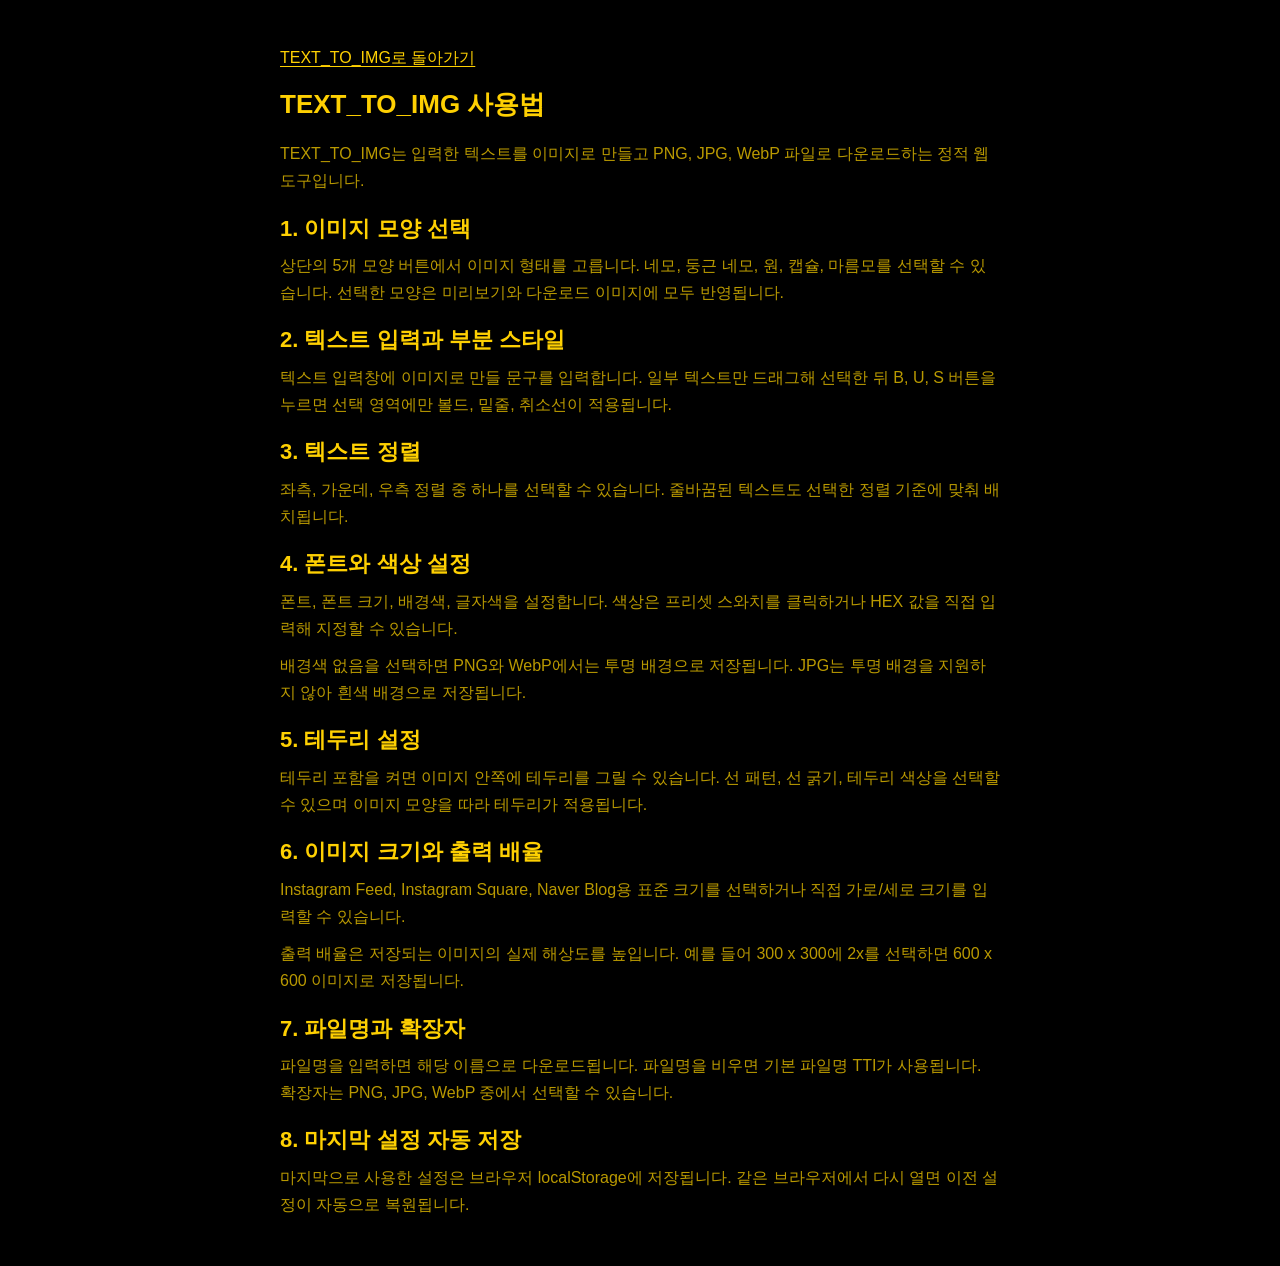
==== guide.html @ 32f4b1bb "Add usage guide page" ====
<!doctype html>
<html lang="ko">
  <head>
    <meta charset="utf-8">
    <meta name="viewport" content="width=device-width, initial-scale=1">
    <title>사용법 - TEXT_TO_IMG</title>
    <meta name="description" content="TEXT_TO_IMG에서 텍스트를 이미지로 만들고 크기, 색상, 테두리, 모양, 출력 형식을 설정하는 자세한 사용법입니다.">
    <meta name="robots" content="index, follow">
    <link rel="canonical" href="https://tti.zozindev.com/guide.html">
    <link rel="icon" type="image/svg+xml" href="/favicon.svg">
    <meta property="og:type" content="article">
    <meta property="og:site_name" content="TEXT_TO_IMG">
    <meta property="og:title" content="TEXT_TO_IMG 사용법">
    <meta property="og:description" content="텍스트 이미지 생성기의 입력, 스타일, 이미지 크기, 다운로드 설정 방법을 안내합니다.">
    <meta property="og:url" content="https://tti.zozindev.com/guide.html">
    <link rel="stylesheet" href="style.css">
  </head>
  <body>
    <main class="policy-page guide-page">
      <a class="back-link" href="/">TEXT_TO_IMG로 돌아가기</a>
      <h1>TEXT_TO_IMG 사용법</h1>
      <p>TEXT_TO_IMG는 입력한 텍스트를 이미지로 만들고 PNG, JPG, WebP 파일로 다운로드하는 정적 웹 도구입니다.</p>

      <section>
        <h2>1. 이미지 모양 선택</h2>
        <p>상단의 5개 모양 버튼에서 이미지 형태를 고릅니다. 네모, 둥근 네모, 원, 캡슐, 마름모를 선택할 수 있습니다. 선택한 모양은 미리보기와 다운로드 이미지에 모두 반영됩니다.</p>
      </section>

      <section>
        <h2>2. 텍스트 입력과 부분 스타일</h2>
        <p>텍스트 입력창에 이미지로 만들 문구를 입력합니다. 일부 텍스트만 드래그해 선택한 뒤 B, U, S 버튼을 누르면 선택 영역에만 볼드, 밑줄, 취소선이 적용됩니다.</p>
      </section>

      <section>
        <h2>3. 텍스트 정렬</h2>
        <p>좌측, 가운데, 우측 정렬 중 하나를 선택할 수 있습니다. 줄바꿈된 텍스트도 선택한 정렬 기준에 맞춰 배치됩니다.</p>
      </section>

      <section>
        <h2>4. 폰트와 색상 설정</h2>
        <p>폰트, 폰트 크기, 배경색, 글자색을 설정합니다. 색상은 프리셋 스와치를 클릭하거나 HEX 값을 직접 입력해 지정할 수 있습니다.</p>
        <p>배경색 없음을 선택하면 PNG와 WebP에서는 투명 배경으로 저장됩니다. JPG는 투명 배경을 지원하지 않아 흰색 배경으로 저장됩니다.</p>
      </section>

      <section>
        <h2>5. 테두리 설정</h2>
        <p>테두리 포함을 켜면 이미지 안쪽에 테두리를 그릴 수 있습니다. 선 패턴, 선 굵기, 테두리 색상을 선택할 수 있으며 이미지 모양을 따라 테두리가 적용됩니다.</p>
      </section>

      <section>
        <h2>6. 이미지 크기와 출력 배율</h2>
        <p>Instagram Feed, Instagram Square, Naver Blog용 표준 크기를 선택하거나 직접 가로/세로 크기를 입력할 수 있습니다.</p>
        <p>출력 배율은 저장되는 이미지의 실제 해상도를 높입니다. 예를 들어 300 x 300에 2x를 선택하면 600 x 600 이미지로 저장됩니다.</p>
      </section>

      <section>
        <h2>7. 파일명과 확장자</h2>
        <p>파일명을 입력하면 해당 이름으로 다운로드됩니다. 파일명을 비우면 기본 파일명 TTI가 사용됩니다. 확장자는 PNG, JPG, WebP 중에서 선택할 수 있습니다.</p>
      </section>

      <section>
        <h2>8. 마지막 설정 자동 저장</h2>
        <p>마지막으로 사용한 설정은 브라우저 localStorage에 저장됩니다. 같은 브라우저에서 다시 열면 이전 설정이 자동으로 복원됩니다.</p>
      </section>
    </main>
  </body>
</html>
---- style.css ----
:root {
  color-scheme: dark;
  --page: #000000;
  --panel: #000000;
  --ink: #fed002;
  --muted: #b99900;
  --line: #3a3000;
  --accent: #fed002;
  --accent-strong: #fff1a8;
  --field: #0a0a0a;
  --focus: rgba(254, 208, 2, 0.24);
  --shadow: none;
}

body[data-theme="light"] {
  color-scheme: light;
  --page: #ffffff;
  --panel: #ffffff;
  --ink: #000000;
  --muted: #555555;
  --line: #000000;
  --accent: #000000;
  --accent-strong: #333333;
  --field: #ffffff;
  --focus: rgba(0, 0, 0, 0.18);
}

* {
  box-sizing: border-box;
}

body {
  margin: 0;
  min-height: 100vh;
  background: var(--page);
  color: var(--ink);
  font-family: "Noto Sans KR", Pretendard, Arial, sans-serif;
}

a {
  color: var(--ink);
}

button,
input,
select,
textarea,
.text-editor {
  font: inherit;
}

.app-shell {
  display: grid;
  grid-template-columns: minmax(320px, 420px) minmax(0, 1fr);
  gap: 18px;
  width: min(1440px, 100%);
  min-height: 100vh;
  margin: 0 auto;
  padding: 24px;
}

.controls,
.preview-panel {
  background: var(--panel);
  border: 1px solid var(--line);
  border-radius: 0;
  box-shadow: var(--shadow);
}

.controls {
  align-self: start;
  padding: 24px;
}

.brand {
  margin-bottom: 24px;
}

.title-row {
  display: flex;
  align-items: center;
  justify-content: space-between;
  gap: 14px;
}

.nav-link {
  flex: 0 0 auto;
  padding: 7px 10px;
  border: 1px solid var(--line);
  color: var(--ink);
  font-size: 13px;
  font-weight: 800;
  text-decoration: none;
}

.nav-link:hover {
  border-color: var(--accent);
  color: var(--accent-strong);
}

.eyebrow {
  margin: 0 0 6px;
  color: var(--accent);
  font-size: 13px;
  font-weight: 800;
  letter-spacing: 0;
  text-transform: uppercase;
}

h1,
h2 {
  margin: 0;
  letter-spacing: 0;
}

h1 {
  font-size: 26px;
  line-height: 1.2;
}

h2 {
  font-size: 22px;
  line-height: 1.25;
}

.control-form {
  display: grid;
  gap: 18px;
}

.field-grid {
  display: grid;
  grid-template-columns: repeat(2, minmax(0, 1fr));
  gap: 14px;
}

.field {
  display: grid;
  gap: 8px;
  min-width: 0;
}

.field-full {
  grid-column: 1 / -1;
}

.size-inputs {
  display: grid;
  grid-template-columns: repeat(2, minmax(0, 1fr));
  gap: 10px;
}

.color-inputs {
  display: grid;
  grid-template-columns: repeat(2, minmax(0, 1fr));
  gap: 10px;
}

.size-inputs label {
  display: grid;
  gap: 6px;
  min-width: 0;
}

.color-control {
  display: grid;
  gap: 8px;
  min-width: 0;
  padding: 10px;
  border: 1px solid var(--line);
  background: var(--field);
}

.field span,
.size-inputs span,
.color-inputs span,
.color-control > span,
.style-options legend {
  color: var(--muted);
  font-size: 13px;
  font-weight: 700;
}

.text-editor,
select,
input[type="number"],
input[type="text"] {
  width: 100%;
  min-height: 42px;
  border: 1px solid var(--line);
  border-radius: 0;
  background: var(--field);
  color: var(--ink);
}

.text-editor,
select,
input[type="text"],
input[type="number"] {
  padding: 10px 12px;
}

.text-editor {
  min-height: 116px;
  max-height: 260px;
  overflow: auto;
  line-height: 1.45;
  white-space: pre-wrap;
  word-break: break-word;
}

.text-editor:focus,
select:focus,
input:focus,
button:focus-visible {
  border-color: var(--accent);
  box-shadow: 0 0 0 4px var(--focus);
  outline: none;
}

.swatches {
  display: grid;
  grid-template-columns: repeat(6, minmax(0, 1fr));
  gap: 6px;
}

.swatch {
  width: 100%;
  min-height: 28px;
  border: 1px solid var(--line);
  border-radius: 0;
  background: var(--swatch-color);
  cursor: pointer;
}

.swatch[data-color="#ffffff"] {
  box-shadow: inset 0 0 0 1px #777777;
}

.color-control.is-disabled {
  opacity: 0.45;
}

.color-control.is-disabled .swatch {
  pointer-events: none;
}

.style-options {
  display: flex;
  flex-wrap: wrap;
  gap: 10px;
  margin: 0;
  padding: 0;
  border: 0;
}

.theme-options {
  display: flex;
  flex-wrap: wrap;
  gap: 10px;
  margin: 4px 0 0;
  padding: 18px 0 0;
  border: 0;
  border-top: 1px solid var(--line);
}

.theme-options legend {
  flex-basis: 100%;
  color: var(--muted);
  font-size: 13px;
  font-weight: 700;
}

.creator-info {
  display: grid;
  gap: 6px;
  margin-top: 2px;
  padding-top: 16px;
  border-top: 1px solid var(--line);
  color: var(--muted);
  font-size: 13px;
}

.creator-info p {
  margin: 0;
}

.creator-info a {
  color: var(--ink);
  text-decoration: underline;
  text-underline-offset: 3px;
}

.creator-info a:hover {
  color: var(--accent-strong);
}

.policy-page {
  display: grid;
  gap: 20px;
  width: min(760px, 100%);
  margin: 0 auto;
  padding: 48px 20px;
}

.policy-page h1,
.policy-page h2,
.policy-page p {
  margin: 0;
}

.policy-page section {
  display: grid;
  gap: 10px;
}

.guide-page {
  max-width: 820px;
}

.policy-page p {
  color: var(--muted);
  line-height: 1.7;
}

.back-link {
  width: fit-content;
  text-decoration: underline;
  text-underline-offset: 3px;
}

.shape-options {
  display: grid;
  grid-template-columns: repeat(5, minmax(0, 1fr));
  gap: 8px;
  margin: 0;
  padding: 0;
  border: 0;
}

.shape-options legend {
  grid-column: 1 / -1;
  color: var(--muted);
  font-size: 13px;
  font-weight: 700;
}

.shape-option,
.line-pattern {
  display: grid;
  place-items: center;
  min-height: 42px;
  border: 1px solid var(--line);
  background: var(--field);
  cursor: pointer;
}

.shape-option:has(input:checked),
.line-pattern:has(input:checked) {
  border-color: var(--accent);
  box-shadow: inset 0 0 0 1px var(--accent);
}

.shape-option input,
.line-pattern input {
  position: absolute;
  opacity: 0;
  pointer-events: none;
}

.shape-preview {
  display: block;
  width: 24px;
  height: 24px;
  border: 2px solid var(--accent);
}

.shape-rounded {
  border-radius: 7px;
}

.shape-circle {
  border-radius: 50%;
}

.shape-pill {
  width: 32px;
  border-radius: 999px;
}

.shape-diamond {
  transform: rotate(45deg);
}

.style-options legend {
  flex-basis: 100%;
  margin-bottom: 2px;
}

.line-patterns {
  display: grid;
  grid-template-columns: repeat(3, minmax(0, 1fr));
  gap: 8px;
  margin: 0;
  padding: 0;
  border: 0;
}

.line-patterns > span {
  grid-column: 1 / -1;
  color: var(--muted);
  font-size: 13px;
  font-weight: 700;
}

.line-preview {
  display: block;
  width: 48px;
  border-top: 3px solid var(--accent);
}

.line-dashed {
  border-top-style: dashed;
}

.line-dotted {
  border-top-style: dotted;
  border-top-width: 4px;
}

.style-button {
  display: inline-flex;
  align-items: center;
  justify-content: center;
  width: 40px;
  height: 38px;
  border: 1px solid var(--line);
  border-radius: 0;
  background: var(--field);
  color: var(--ink);
  font-weight: 900;
  cursor: pointer;
}

.style-button:hover {
  border-color: var(--accent);
  color: var(--accent-strong);
  background: #111111;
}

.style-button[data-command="underline"] {
  text-decoration: underline;
}

.style-button[data-command="strikeThrough"] {
  text-decoration: line-through;
}

.check-option {
  display: inline-flex;
  align-items: center;
  gap: 8px;
  min-height: 38px;
  padding: 8px 12px;
  border: 1px solid var(--line);
  border-radius: 0;
  background: var(--field);
  cursor: pointer;
}

.radio-option {
  display: inline-flex;
  align-items: center;
  gap: 8px;
  min-height: 38px;
  padding: 8px 12px;
  border: 1px solid var(--line);
  border-radius: 0;
  background: var(--field);
  cursor: pointer;
}

.radio-option input {
  width: 16px;
  height: 16px;
  accent-color: var(--accent);
}

.check-option input {
  width: 16px;
  height: 16px;
  accent-color: var(--accent);
}

.border-options {
  display: none;
}

.border-options.is-active {
  display: grid;
}

.download-button {
  min-height: 48px;
  border: 0;
  border-radius: 0;
  background: var(--accent);
  color: #000000;
  font-weight: 800;
  cursor: pointer;
}

.download-button:hover {
  background: var(--accent-strong);
}

body[data-theme="light"] .download-button {
  border: 1px solid #000000;
  background: #000000;
  color: #ffffff;
}

body[data-theme="light"] .download-button:hover {
  background: #333333;
}

.preview-panel {
  display: grid;
  grid-template-rows: auto minmax(0, 1fr);
  min-height: calc(100vh - 48px);
  overflow: hidden;
}

.preview-header {
  display: flex;
  align-items: center;
  justify-content: space-between;
  gap: 16px;
  padding: 22px 24px;
  border-bottom: 1px solid var(--line);
}

.preview-size {
  margin: 0;
  color: var(--muted);
  font-size: 14px;
  font-weight: 700;
  white-space: nowrap;
}

.canvas-wrap {
  display: grid;
  place-items: center;
  min-height: 0;
  padding: 24px;
  background:
    linear-gradient(45deg, #1a1600 25%, transparent 25%),
    linear-gradient(-45deg, #1a1600 25%, transparent 25%),
    linear-gradient(45deg, transparent 75%, #1a1600 75%),
    linear-gradient(-45deg, transparent 75%, #1a1600 75%);
  background-color: #050505;
  background-position: 0 0, 0 10px, 10px -10px, -10px 0;
  background-size: 20px 20px;
}

body[data-theme="light"] .canvas-wrap {
  background:
    linear-gradient(45deg, #eeeeee 25%, transparent 25%),
    linear-gradient(-45deg, #eeeeee 25%, transparent 25%),
    linear-gradient(45deg, transparent 75%, #eeeeee 75%),
    linear-gradient(-45deg, transparent 75%, #eeeeee 75%);
  background-color: #ffffff;
  background-position: 0 0, 0 10px, 10px -10px, -10px 0;
  background-size: 20px 20px;
}

canvas {
  display: block;
  max-width: 100%;
  height: auto;
  border-radius: 0;
  border: 2px solid var(--accent);
  box-shadow: none;
}

@media (max-width: 900px) {
  .app-shell {
    grid-template-columns: 1fr;
    padding: 14px;
  }

  .controls,
  .preview-panel {
    box-shadow: none;
  }

  .preview-panel {
    min-height: auto;
  }

  canvas {
    max-height: none;
  }
}

@media (max-width: 560px) {
  .controls,
  .preview-header,
  .canvas-wrap {
    padding: 18px;
  }

  .field-grid {
    grid-template-columns: 1fr;
  }

  .shape-options {
    grid-template-columns: repeat(5, minmax(42px, 1fr));
  }

  .color-inputs {
    grid-template-columns: 1fr;
  }

  .preview-header {
    align-items: flex-start;
    flex-direction: column;
  }

  .title-row {
    align-items: flex-start;
    flex-direction: column;
  }
}
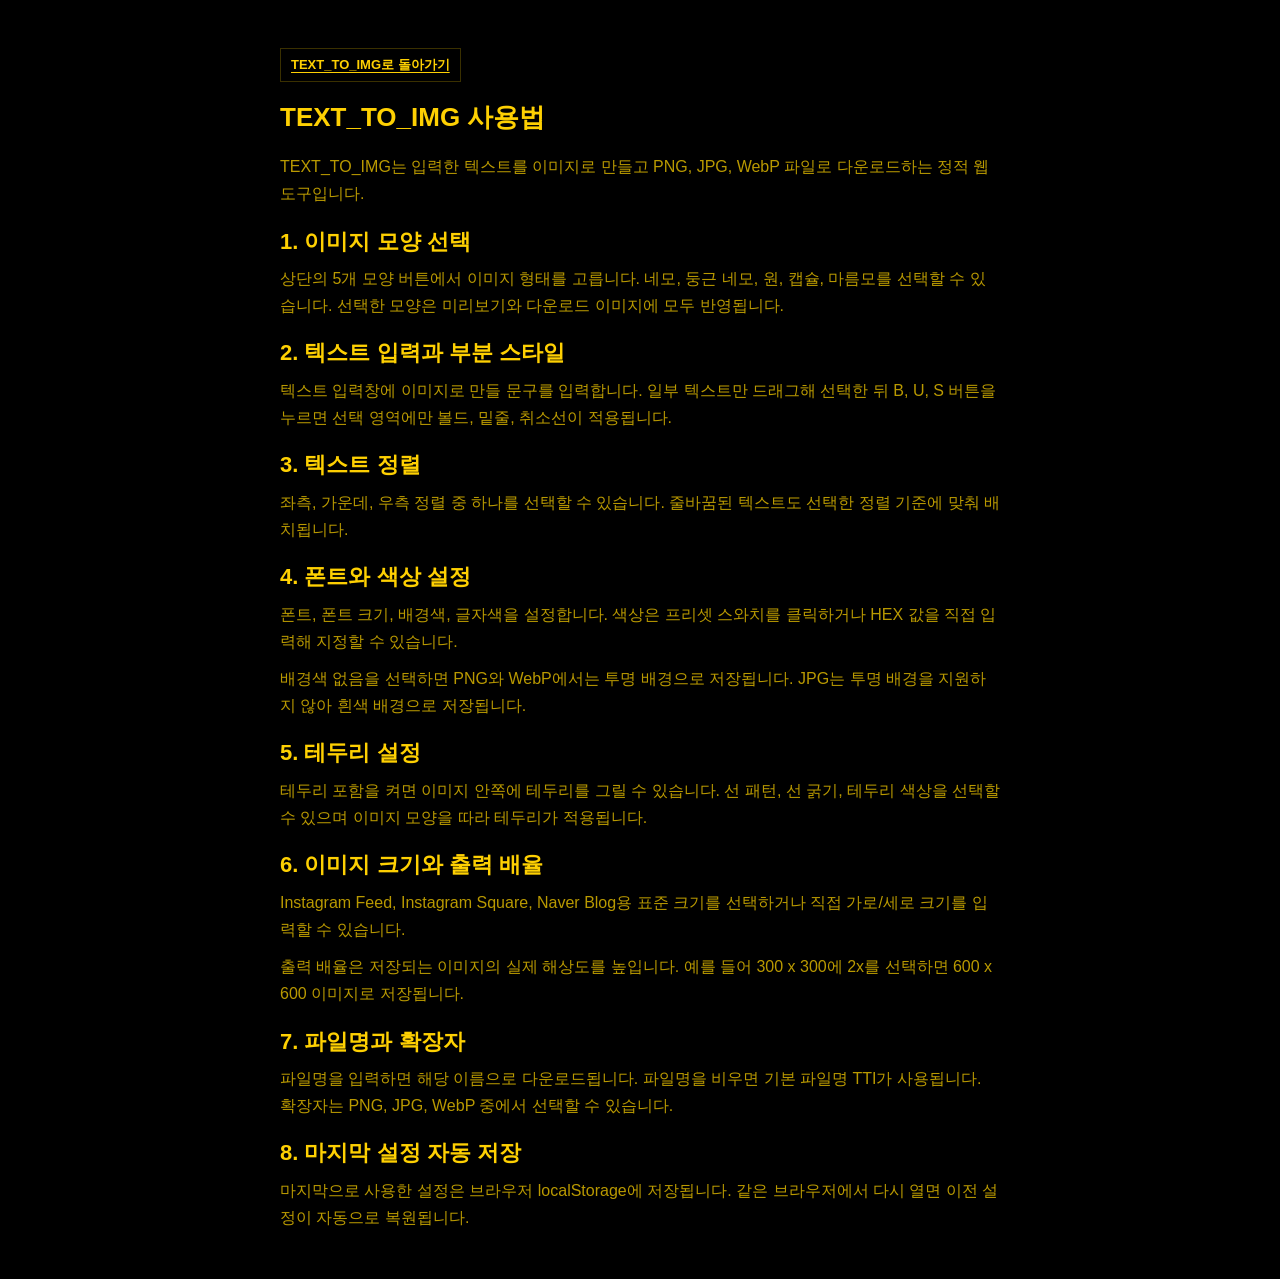
==== commit f254ec63: "Add root domain landing page" ====
--- a/guide.html
+++ b/guide.html
@@ -17,7 +17,7 @@
   </head>
   <body>
     <main class="policy-page guide-page">
-      <a class="back-link" href="/">TEXT_TO_IMG로 돌아가기</a>
+      <a class="nav-link back-link" href="/">TEXT_TO_IMG로 돌아가기</a>
       <h1>TEXT_TO_IMG 사용법</h1>
       <p>TEXT_TO_IMG는 입력한 텍스트를 이미지로 만들고 PNG, JPG, WebP 파일로 다운로드하는 정적 웹 도구입니다.</p>
 
